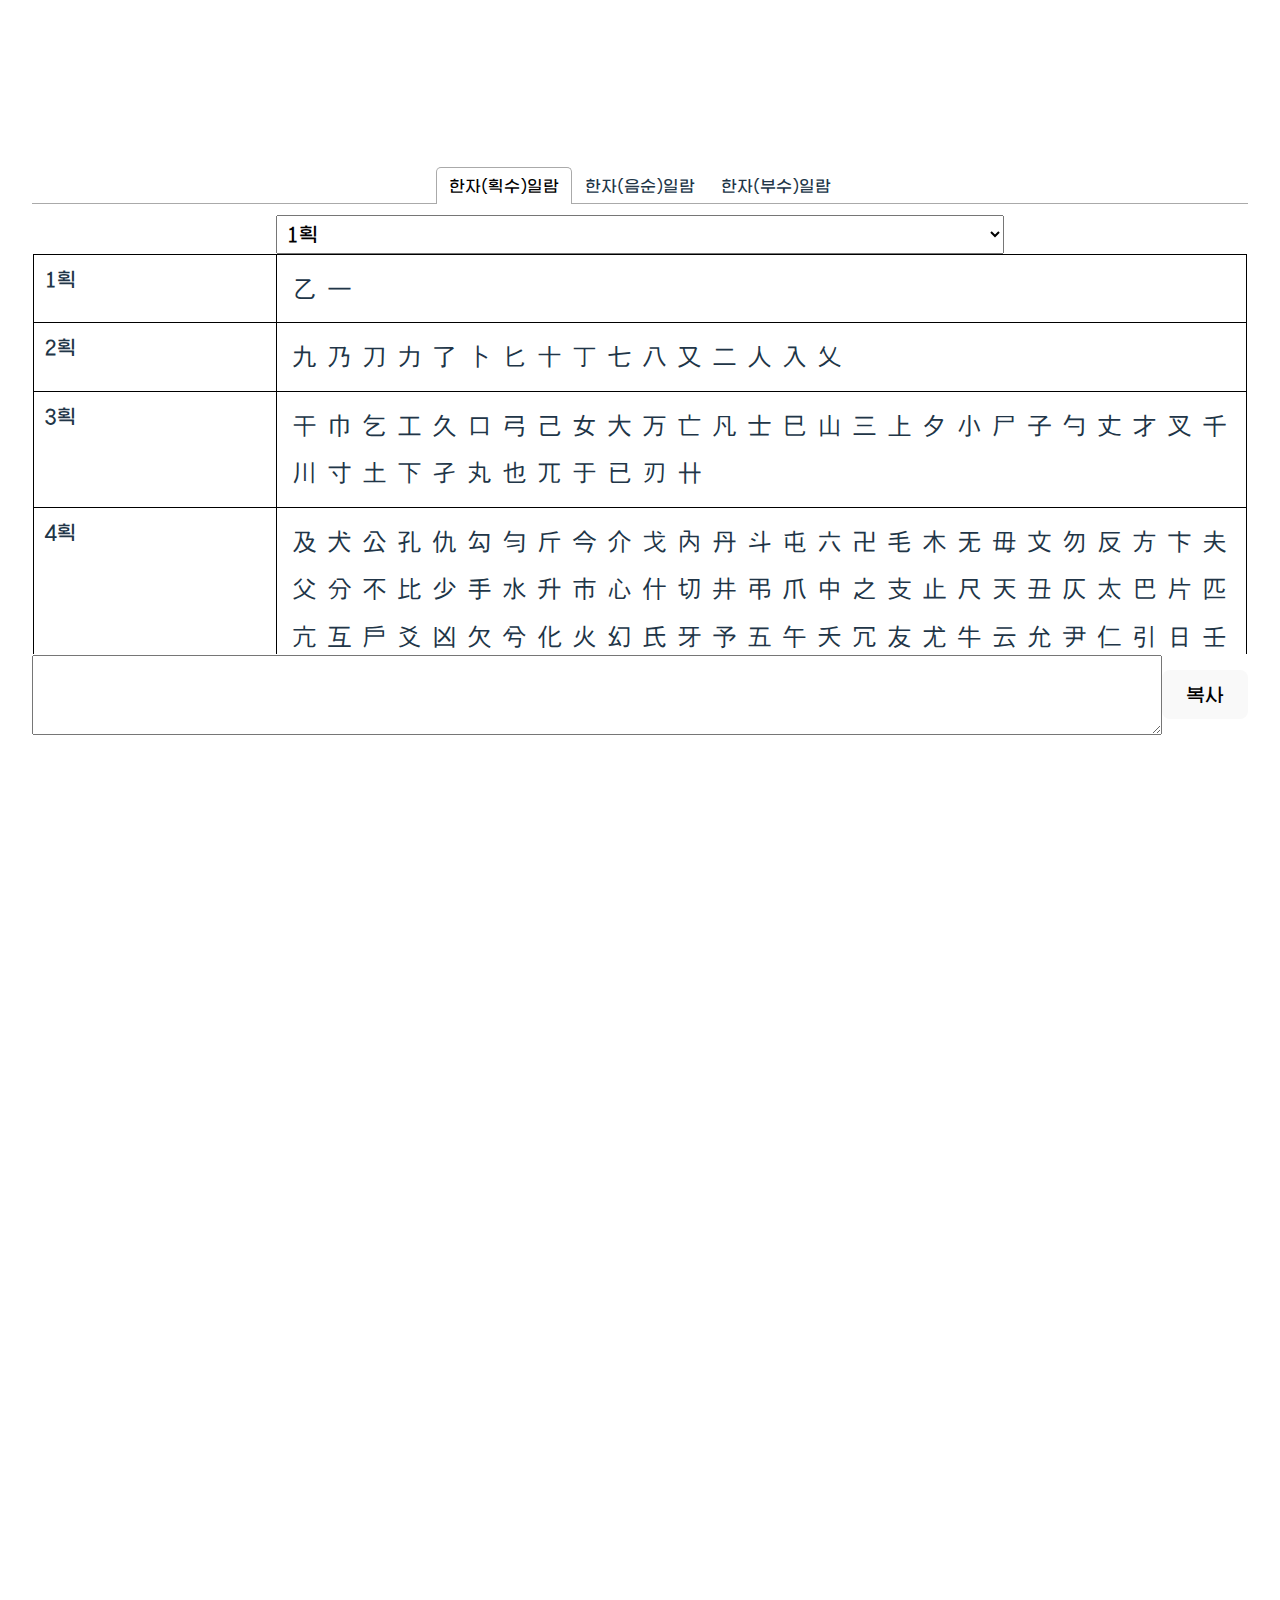
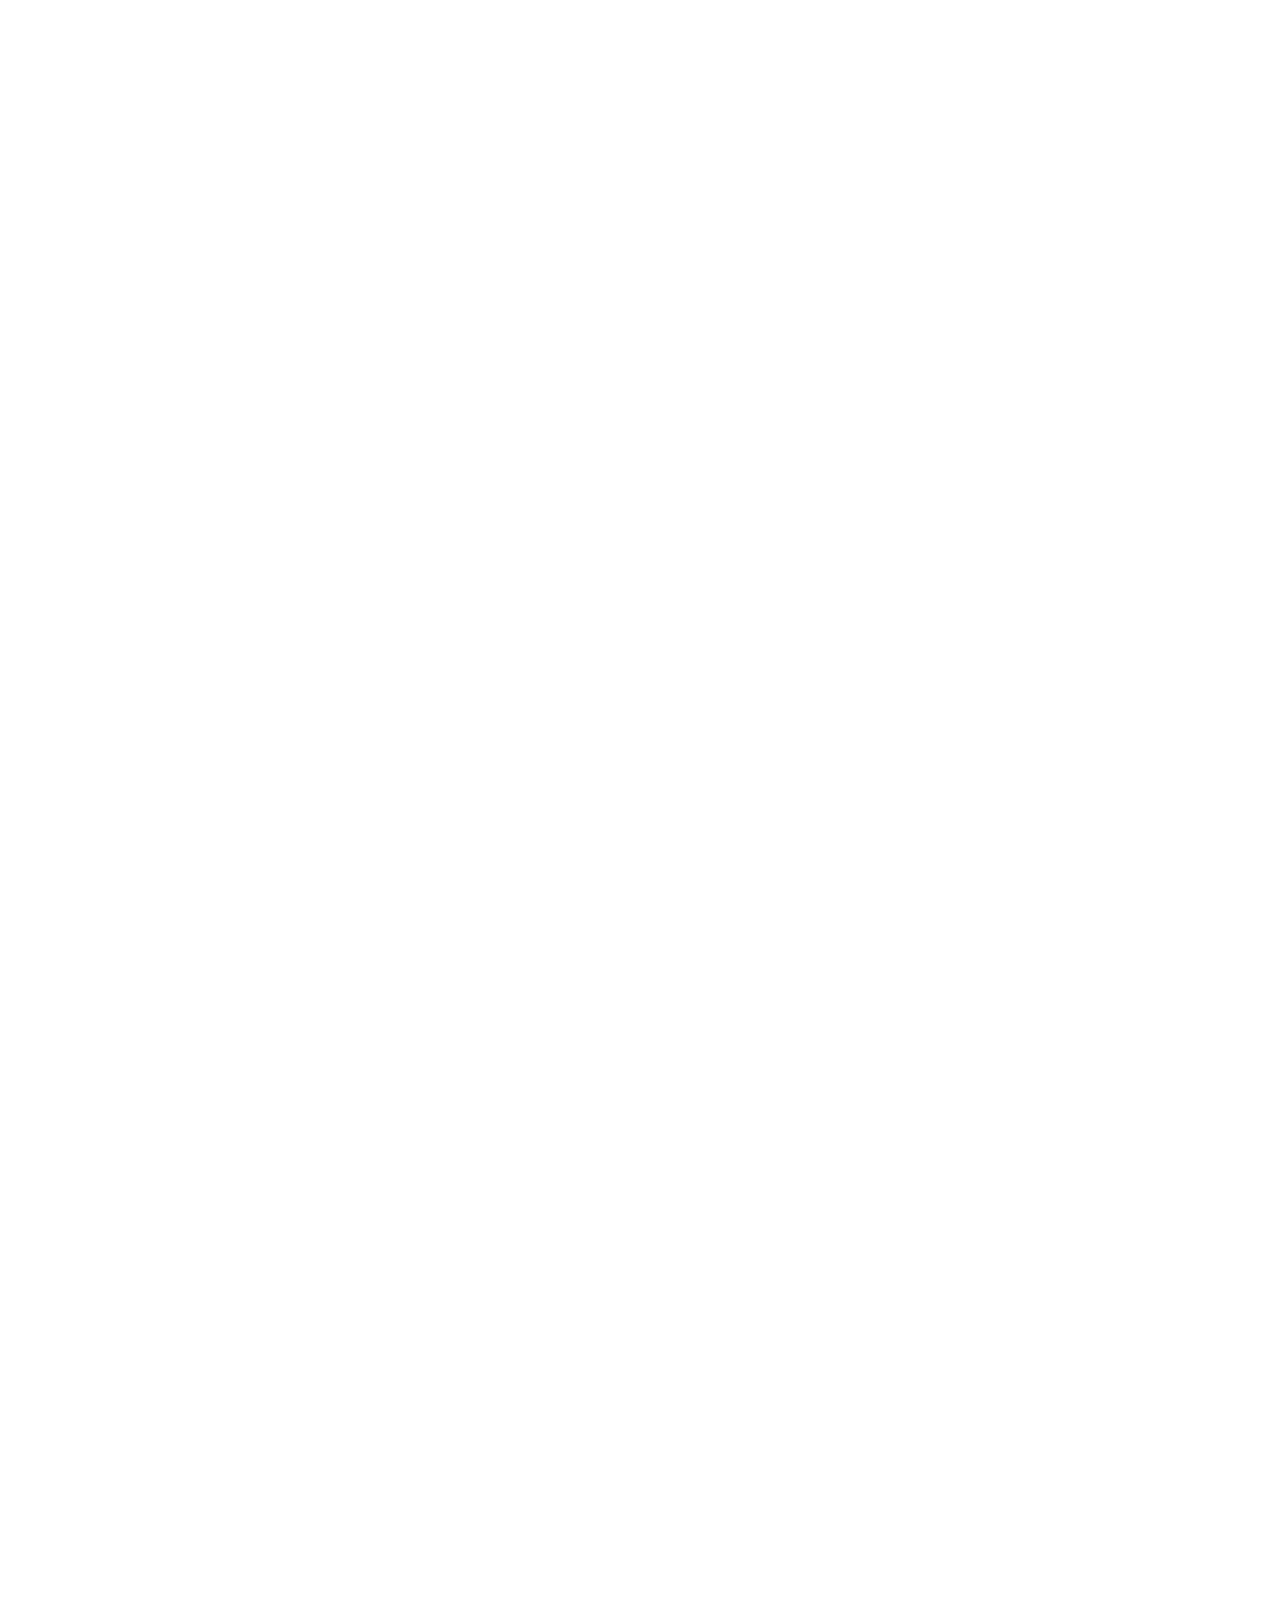
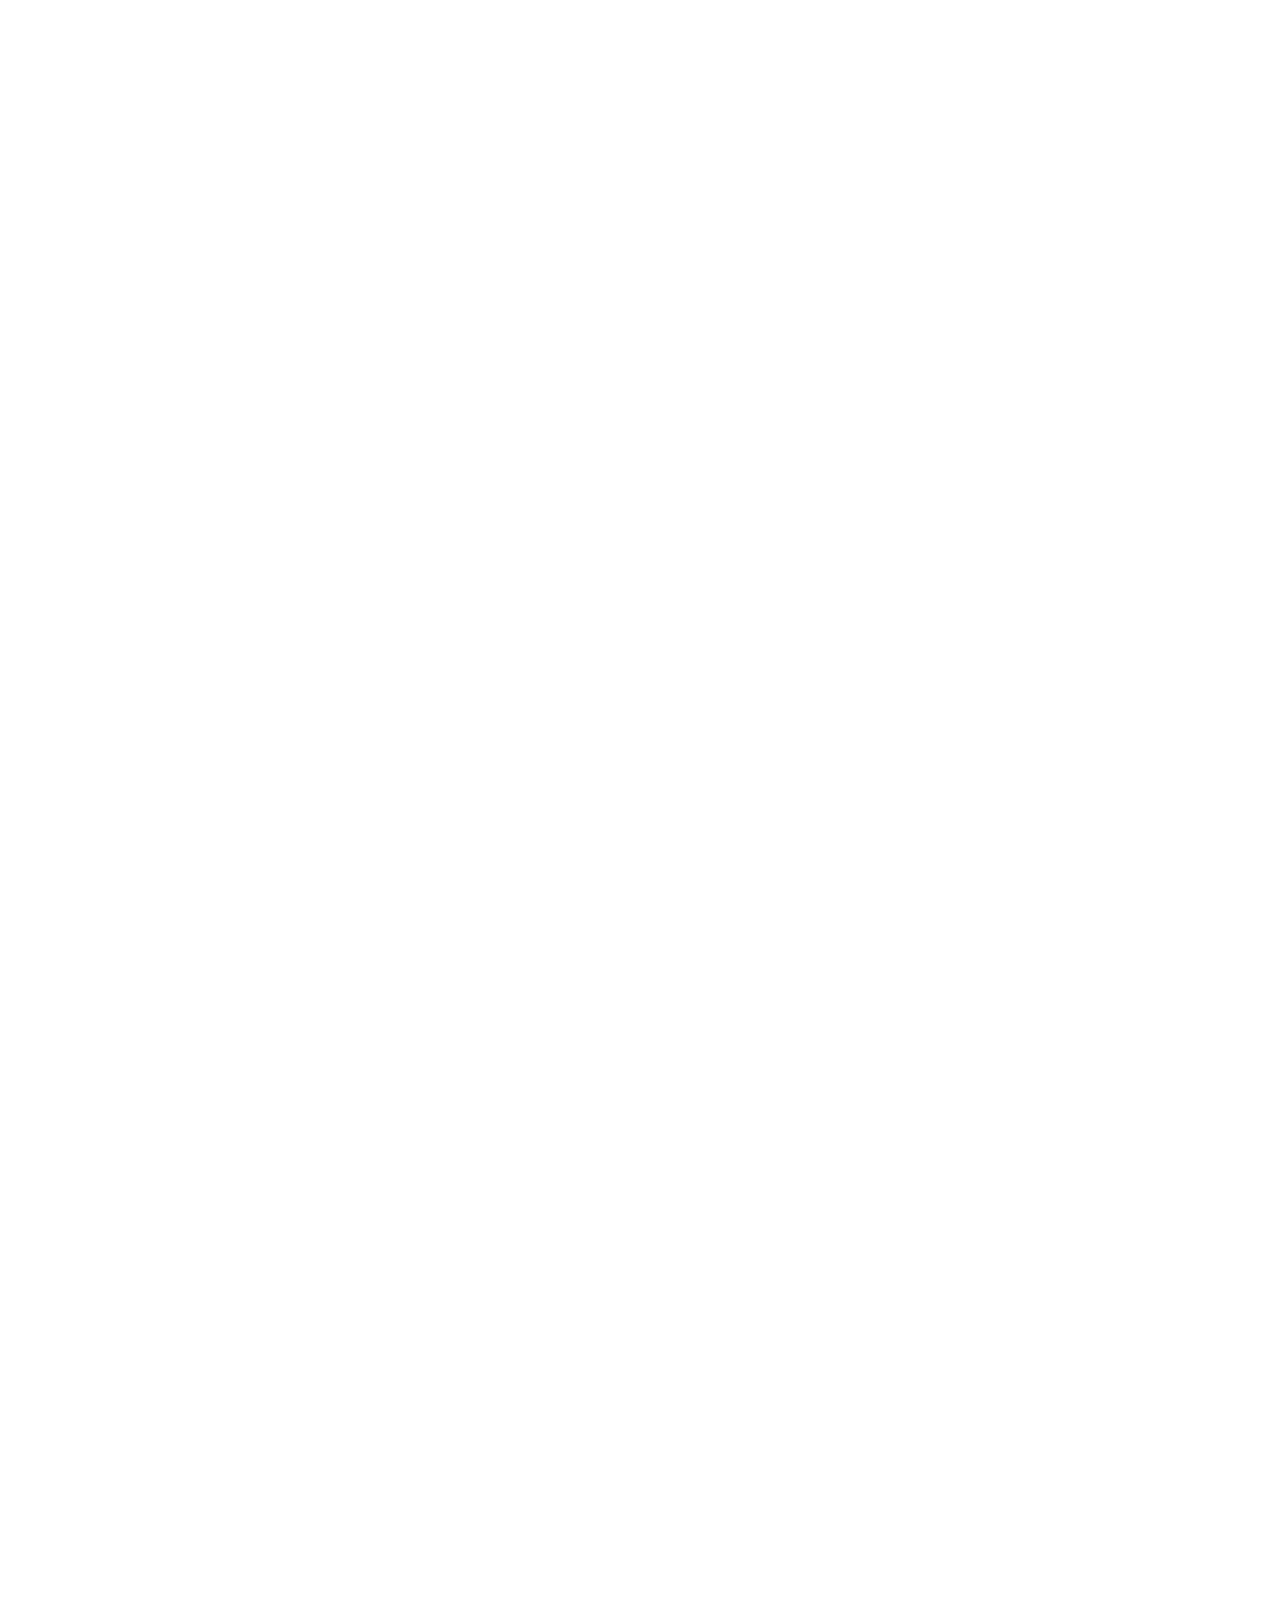
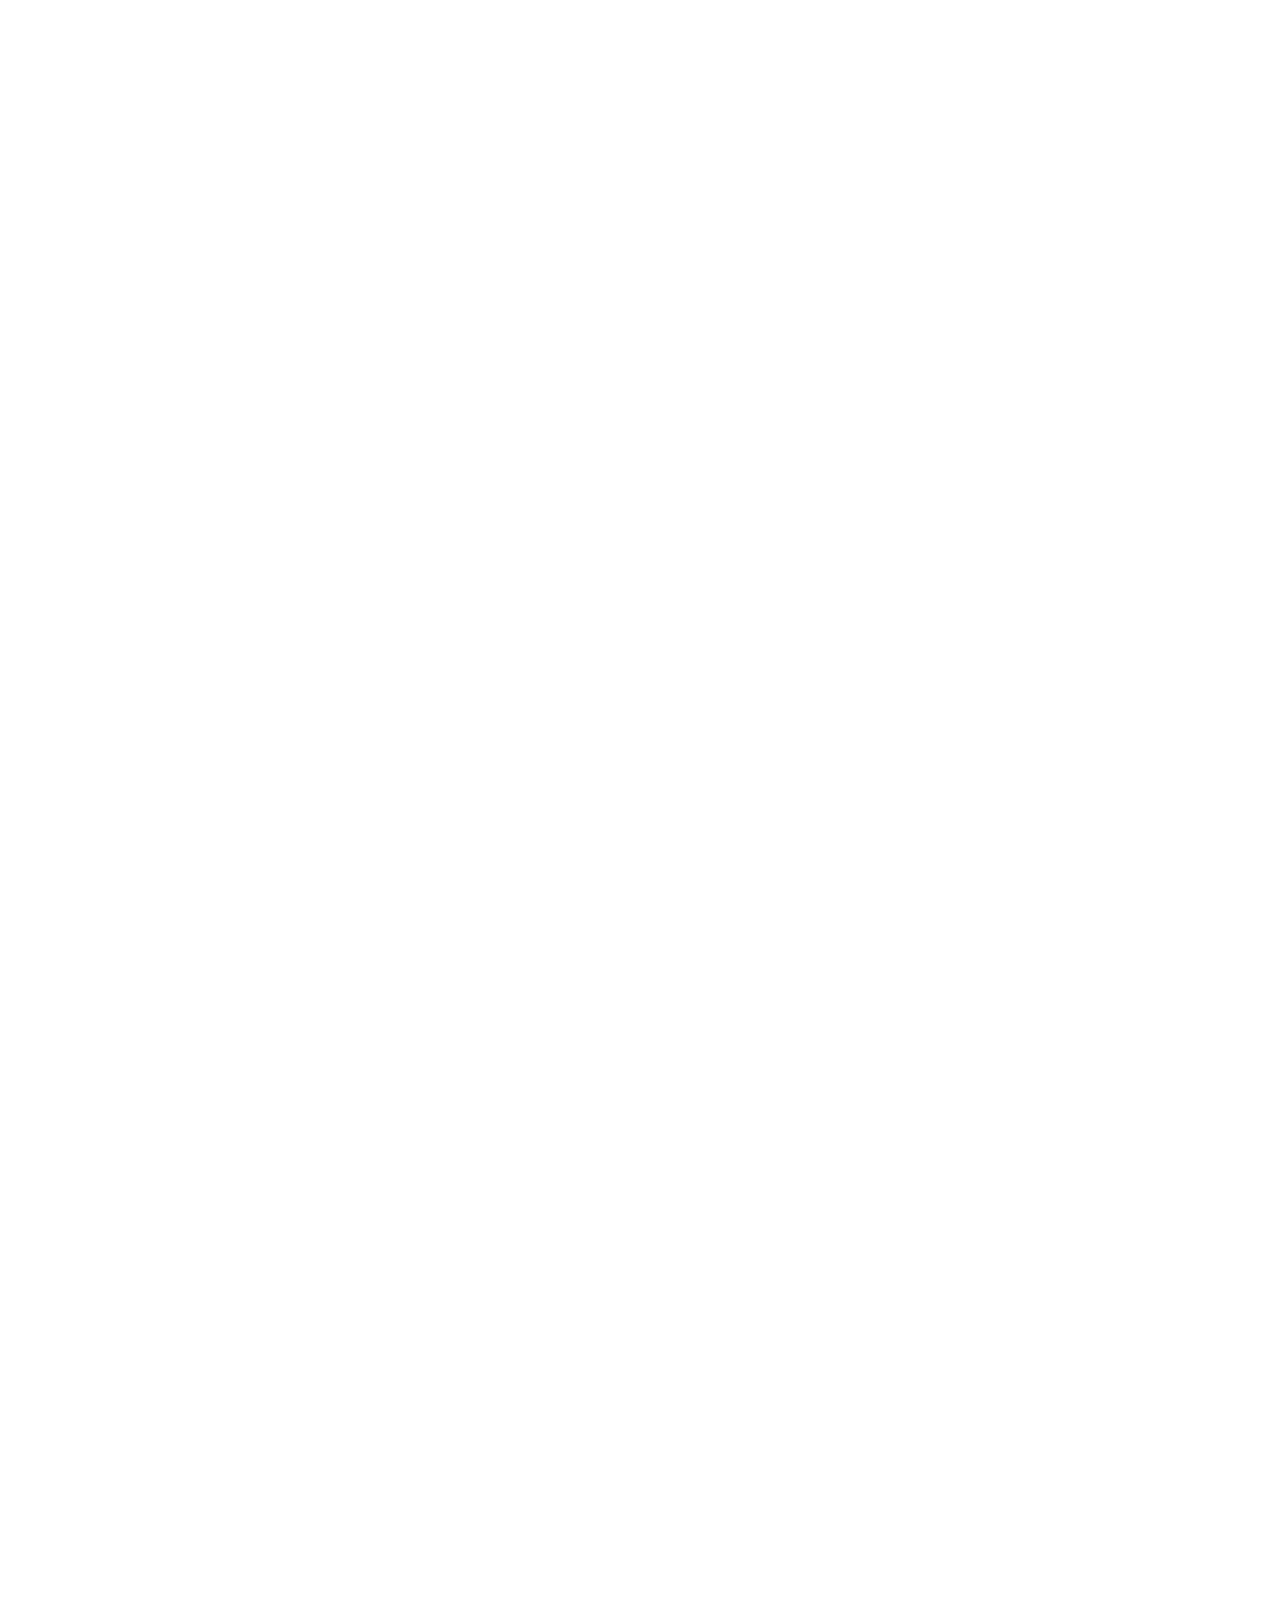
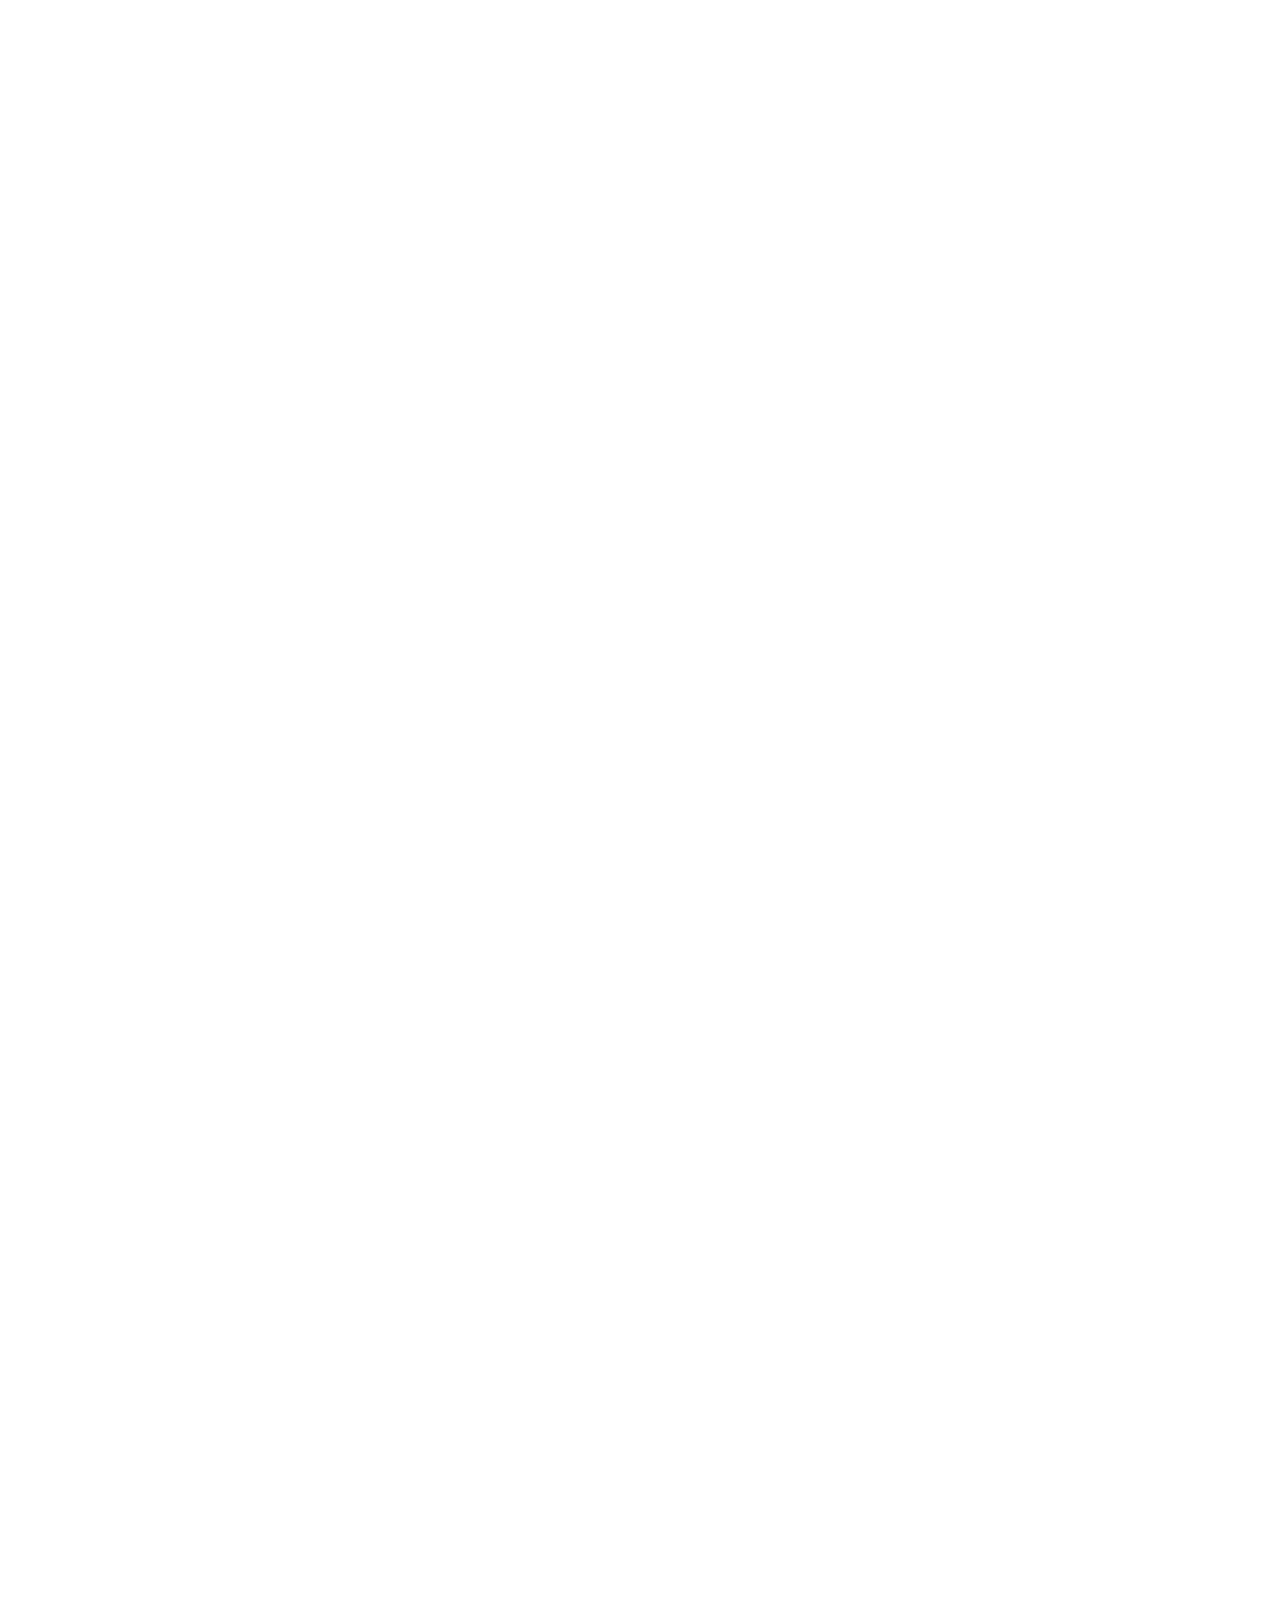
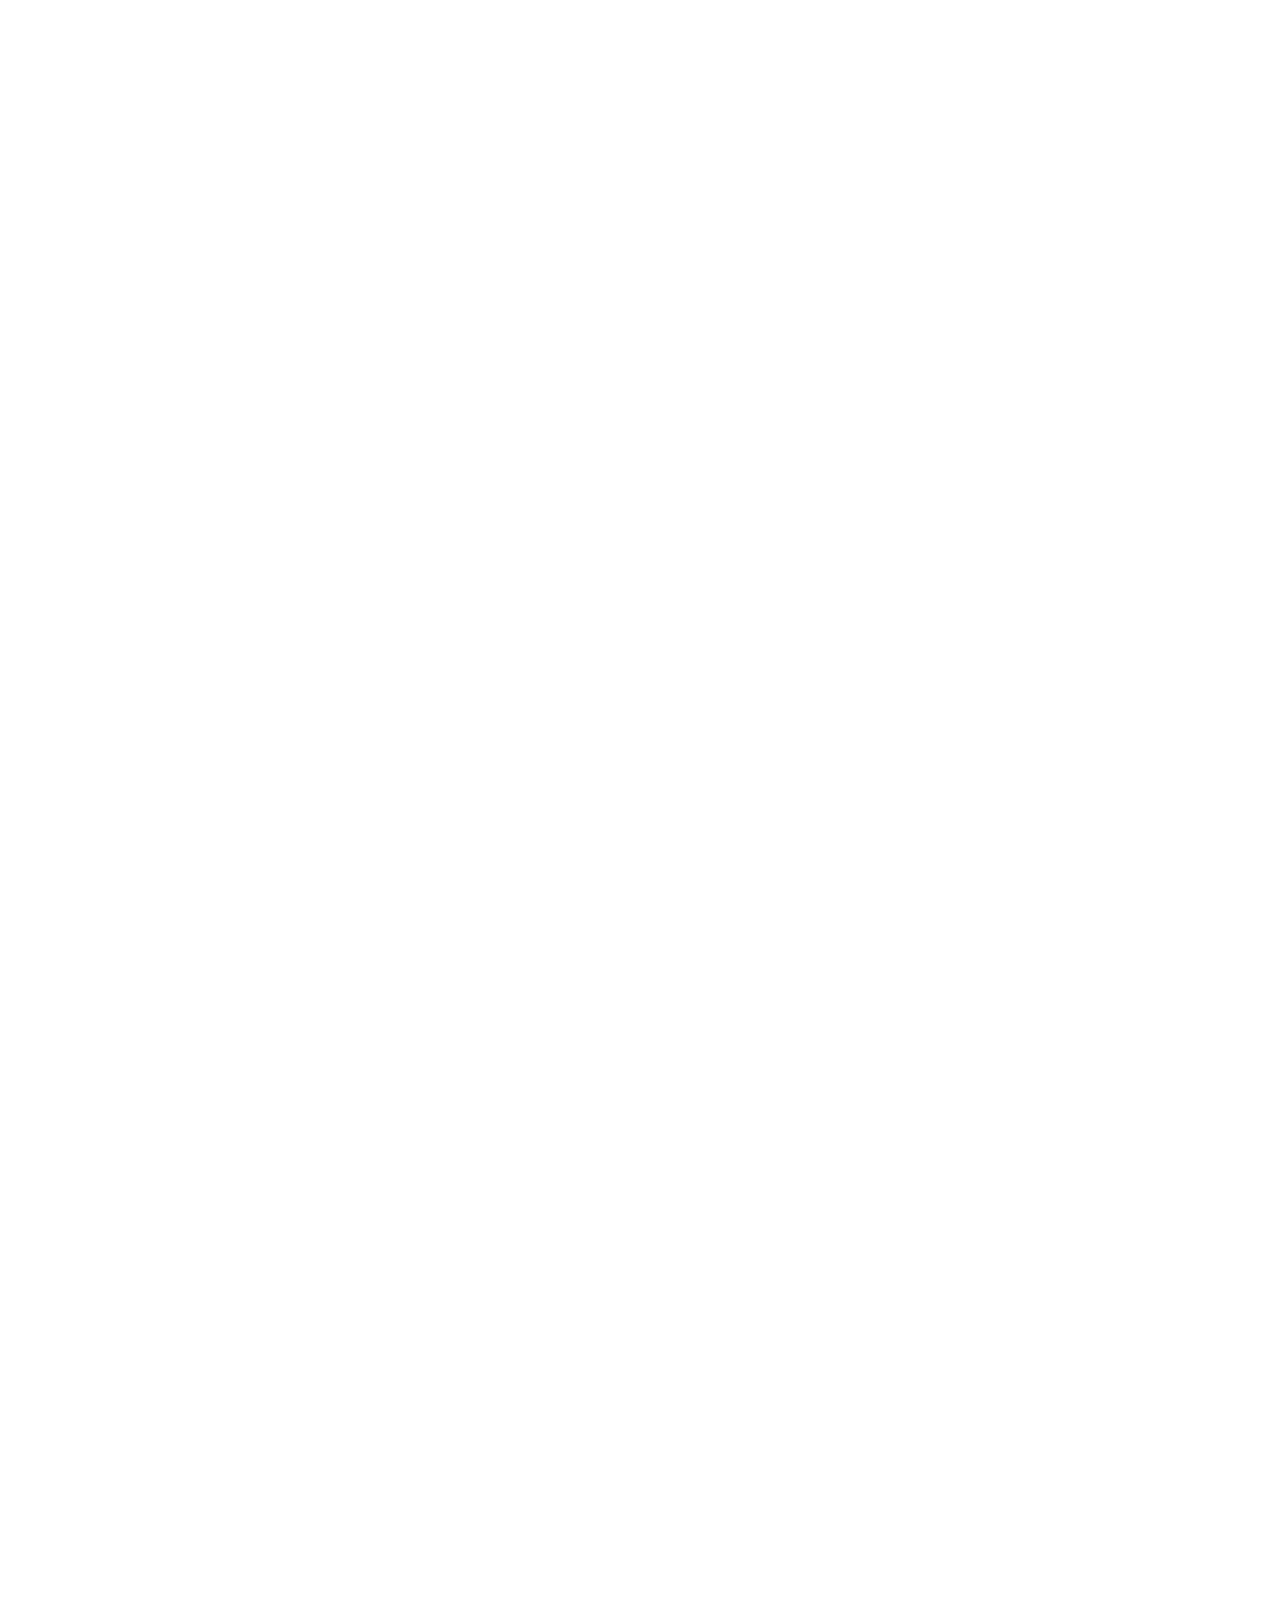
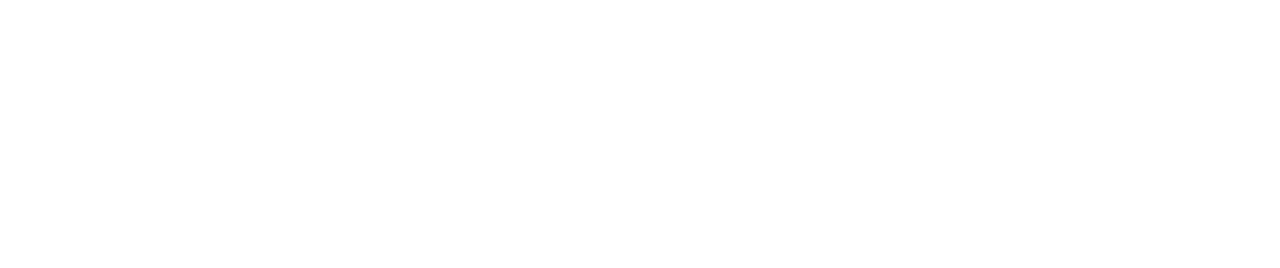
==== hanjapad/index.html @ b4b52cf0 "commit" ====
<!doctype html>
<html lang="ko-KP">
  <head>
    <meta charset="UTF-8" />
    <meta name="viewport" content="width=device-width, initial-scale=1.0" />
    <title>한자일람</title>
    <script type="module" crossorigin src="/hanjapad/assets/index-BwLTHQ-2.js"></script>
    <link rel="stylesheet" crossorigin href="/hanjapad/assets/index-DJCvIU-j.css">
  </head>
  <body>
    <div id="root"></div>
  </body>
</html>
---- hanjapad/assets/index-DJCvIU-j.css ----
#root{max-width:1280px;margin:0 auto;padding:2rem;text-align:center}.react-tabs{-webkit-tap-highlight-color:transparent}.react-tabs__tab-list{border-bottom:1px solid #aaa;margin:0 0 10px;padding:0}.react-tabs__tab{display:inline-block;border:1px solid transparent;border-bottom:none;bottom:-1px;position:relative;list-style:none;padding:6px 12px;cursor:pointer}.react-tabs__tab--selected{background:#fff;border-color:#aaa;color:#000;border-radius:5px 5px 0 0}.react-tabs__tab--disabled{color:GrayText;cursor:default}.react-tabs__tab:focus{outline:none}.react-tabs__tab:focus:after{content:"";position:absolute;height:5px;left:-4px;right:-4px;bottom:-5px;background:#fff}.react-tabs__tab-panel{display:none}.react-tabs__tab-panel--selected{display:block}@font-face{font-family:KP CheonRiMa;src:url(/hanjapad/kpcholim.ttf) format("truetype")}:root{font-family:Inter,system-ui,Avenir,Helvetica,Arial,sans-serif;line-height:1.5;font-weight:400;color-scheme:light dark;color:#ffffffde;background-color:#242424;font-synthesis:none;text-rendering:optimizeLegibility;-webkit-font-smoothing:antialiased;-moz-osx-font-smoothing:grayscale}a{font-weight:500;color:#646cff;text-decoration:inherit}a:hover{color:#535bf2}body{font-family:KP CheonRiMa,천리마,PRK P Gothic,WKGothic;margin:0;display:flex;place-items:center;min-width:320px;min-height:100vh}textarea{font-family:KP CheonRiMa,천리마,PRK P Gothic,WKGothic}select,input{font-size:20px;font-family:KP CheonRiMa,천리마,PRK P Gothic,WKGothic}h1{font-size:3.2em;line-height:1.1}button{border-radius:8px;border:1px solid transparent;padding:.6em 1.2em;font-size:1em;font-weight:500;font-family:inherit;background-color:#1a1a1a;cursor:pointer;transition:border-color .25s}button:hover{border-color:#646cff}button:focus,button:focus-visible{outline:4px auto -webkit-focus-ring-color}@media (prefers-color-scheme: light){:root{color:#213547;background-color:#fff}a:hover{color:#747bff}button{background-color:#f9f9f9}}
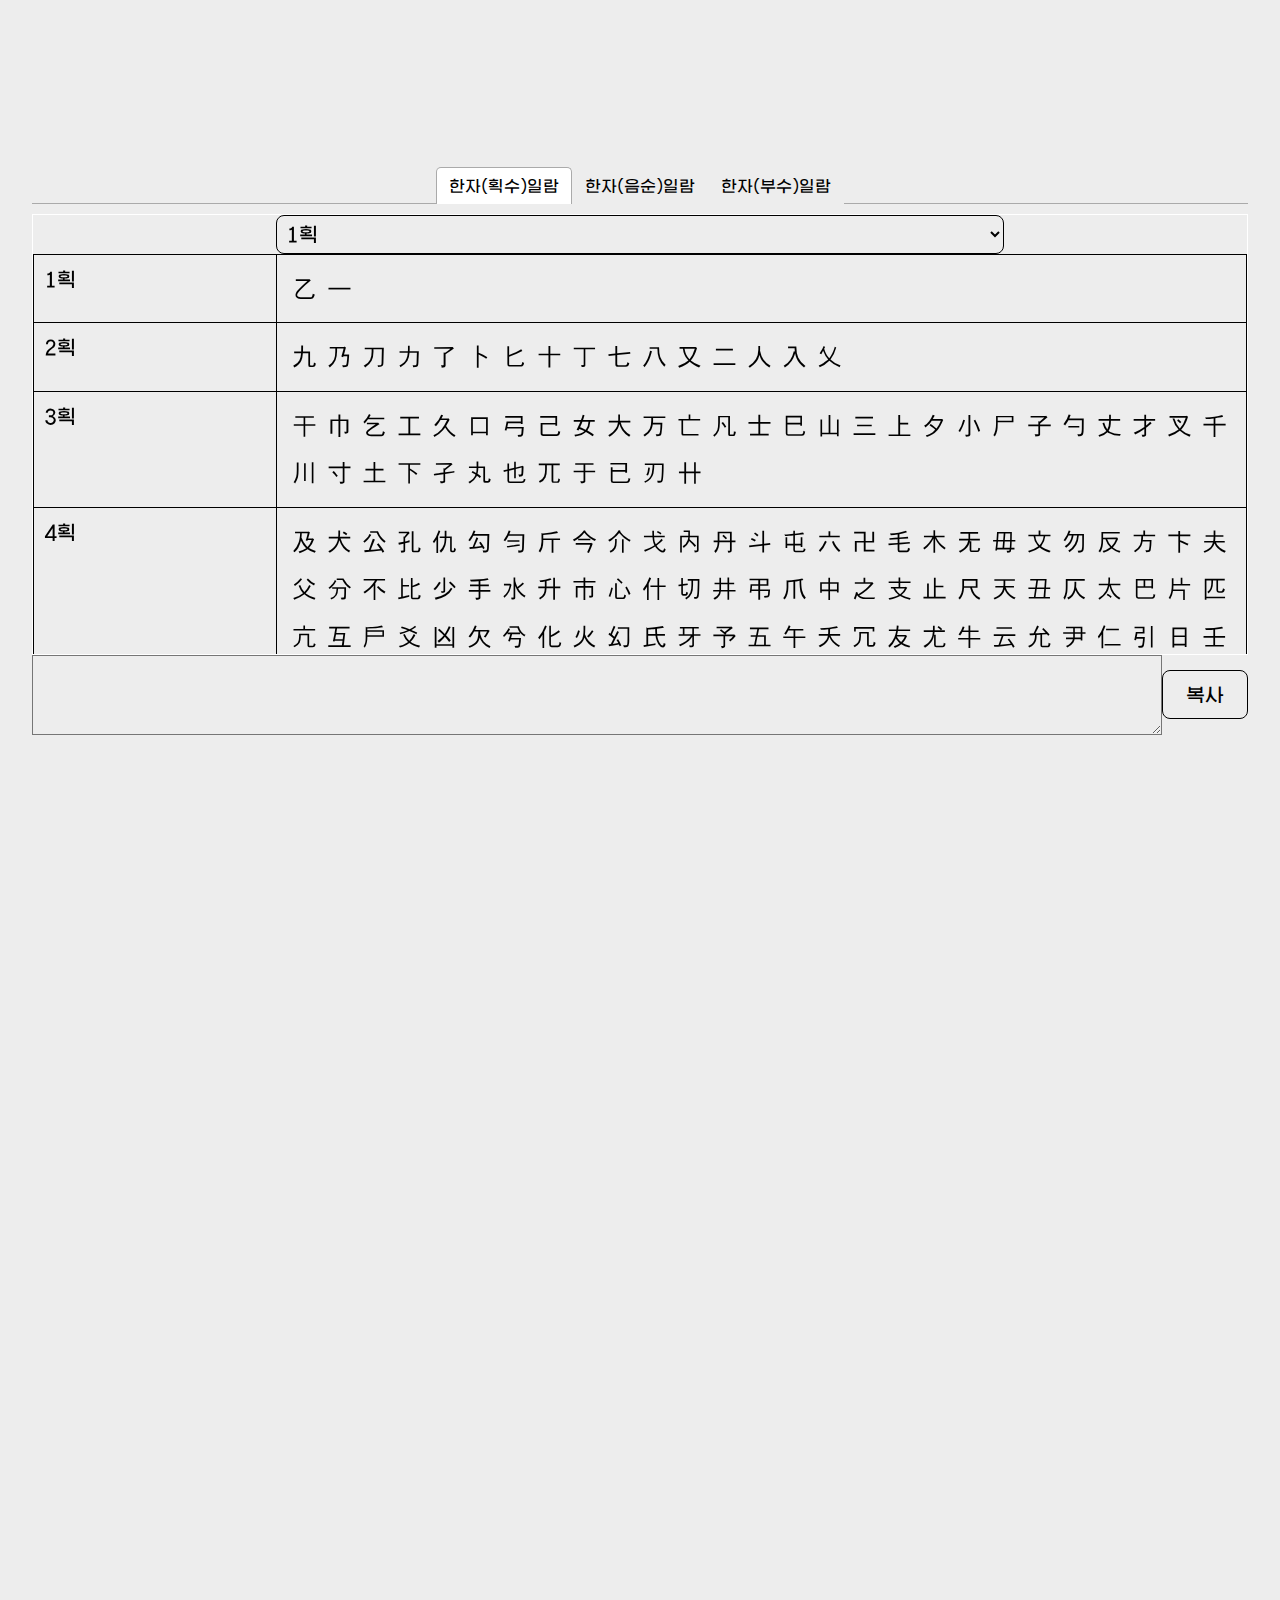
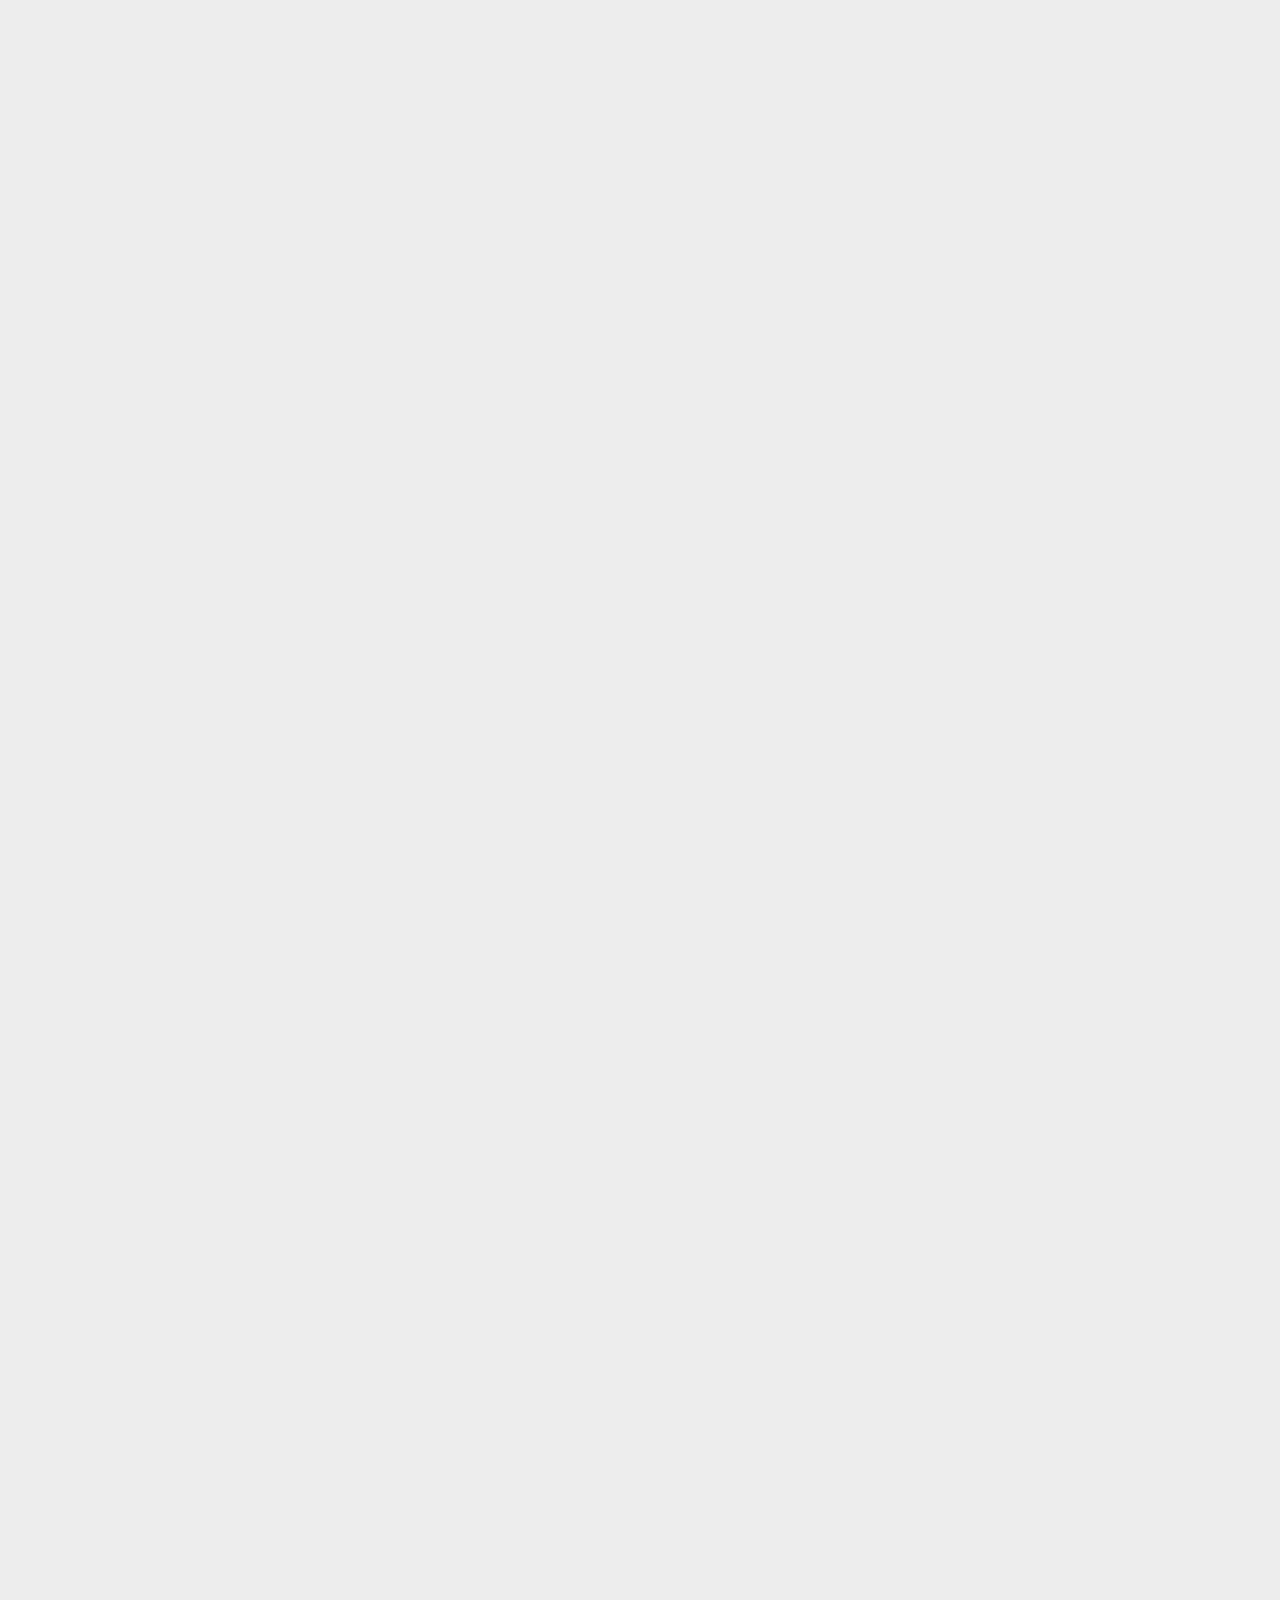
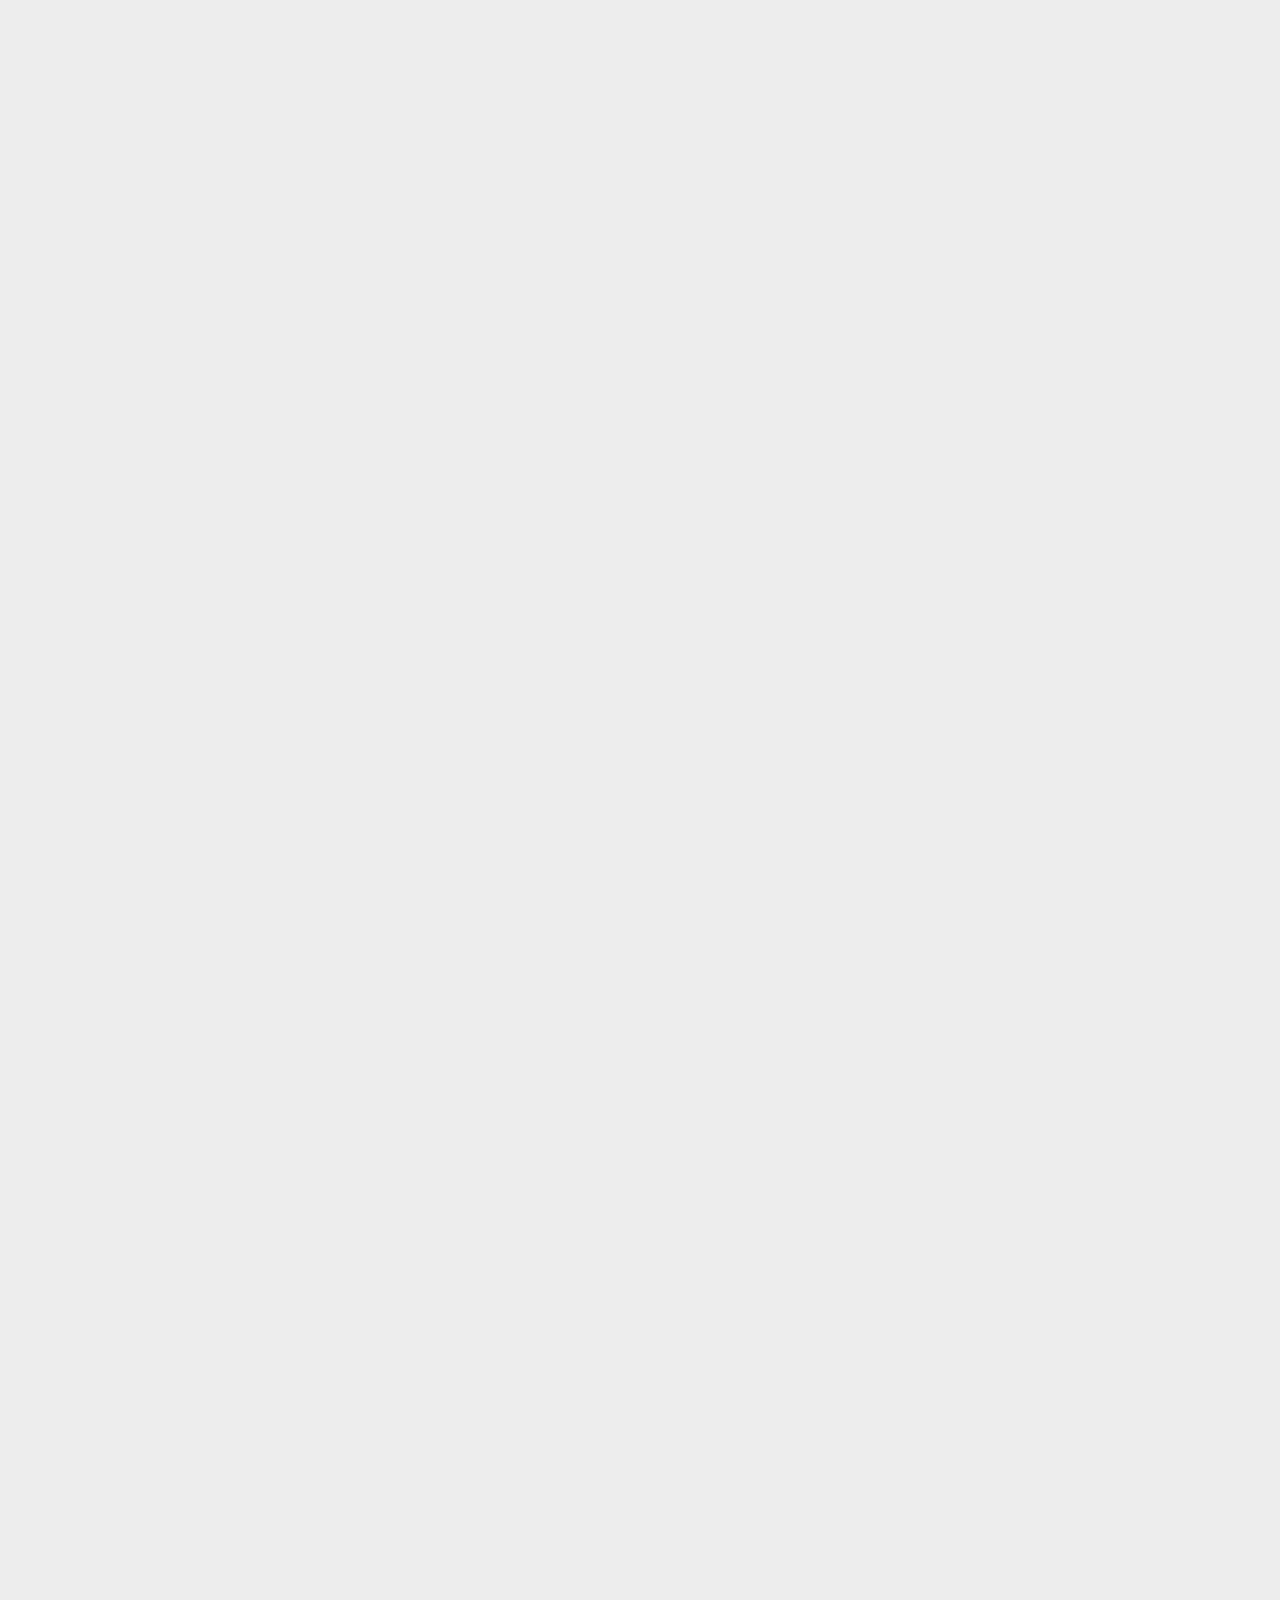
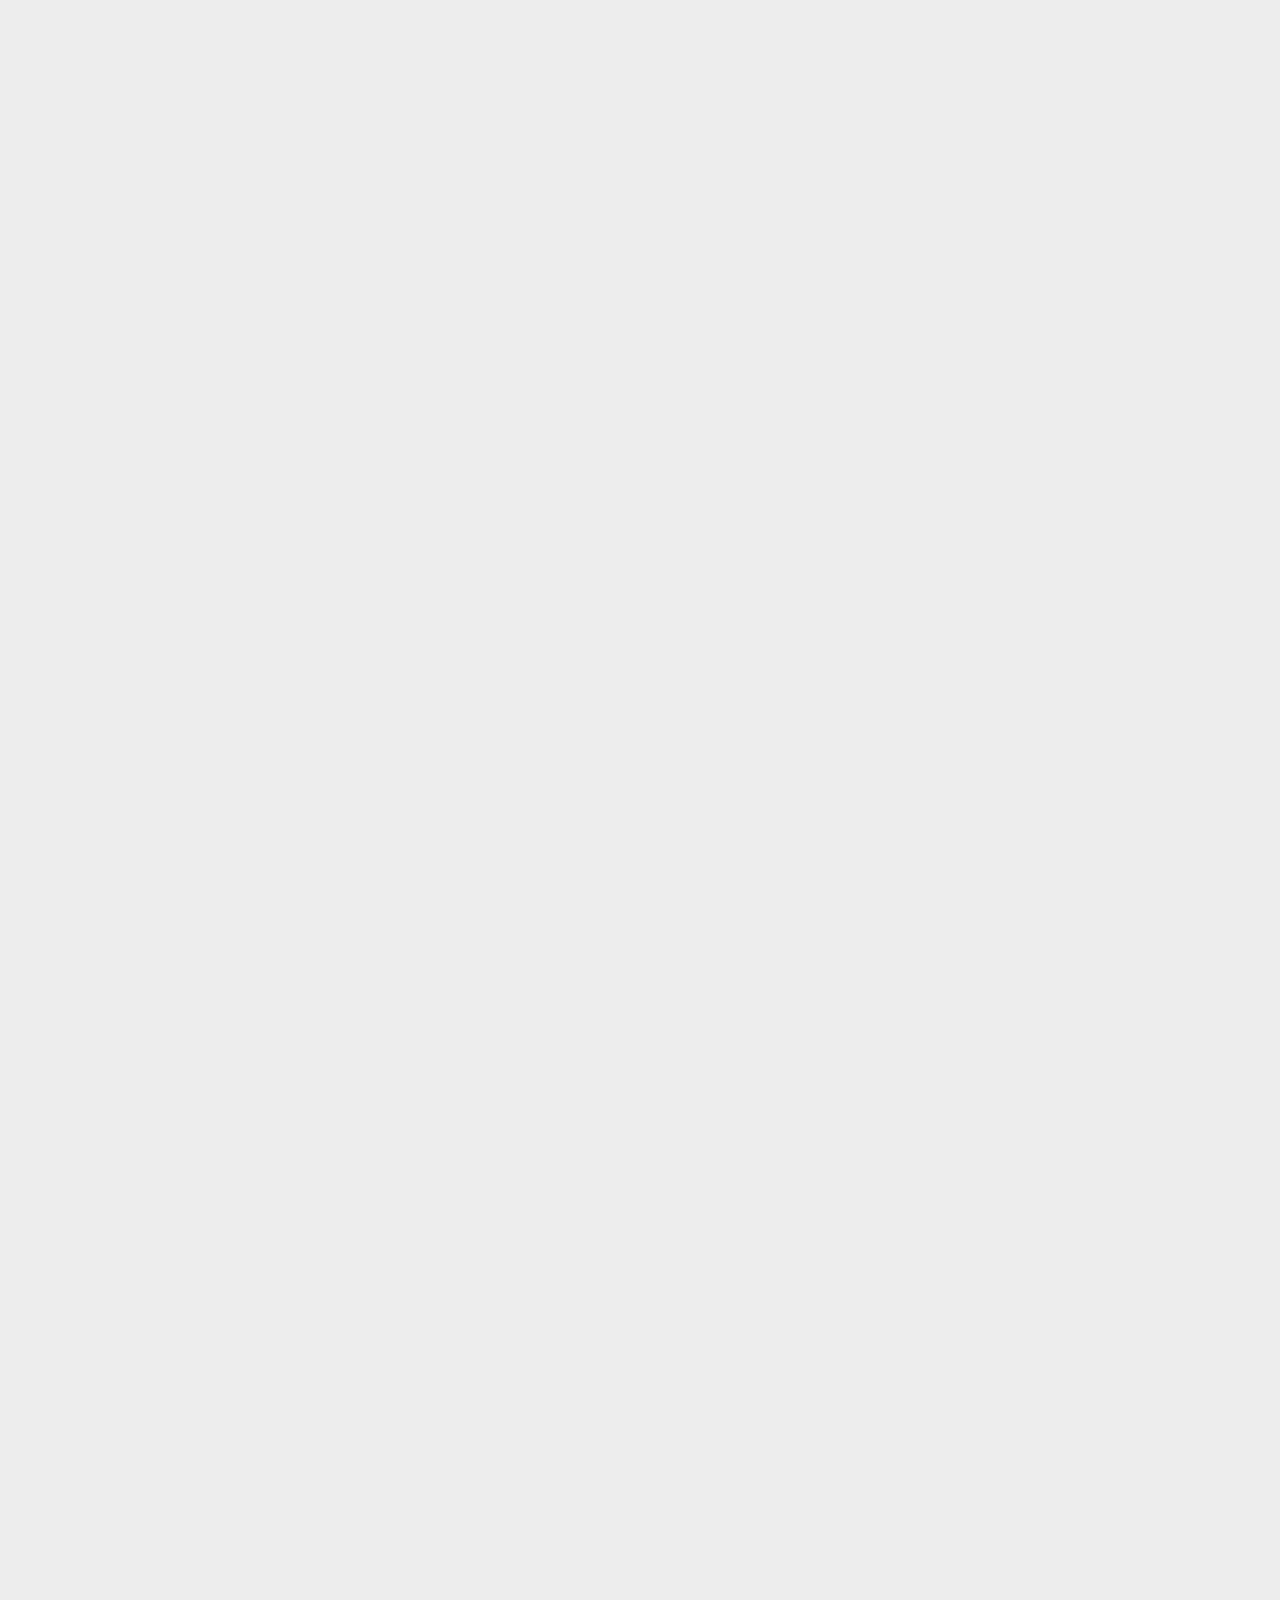
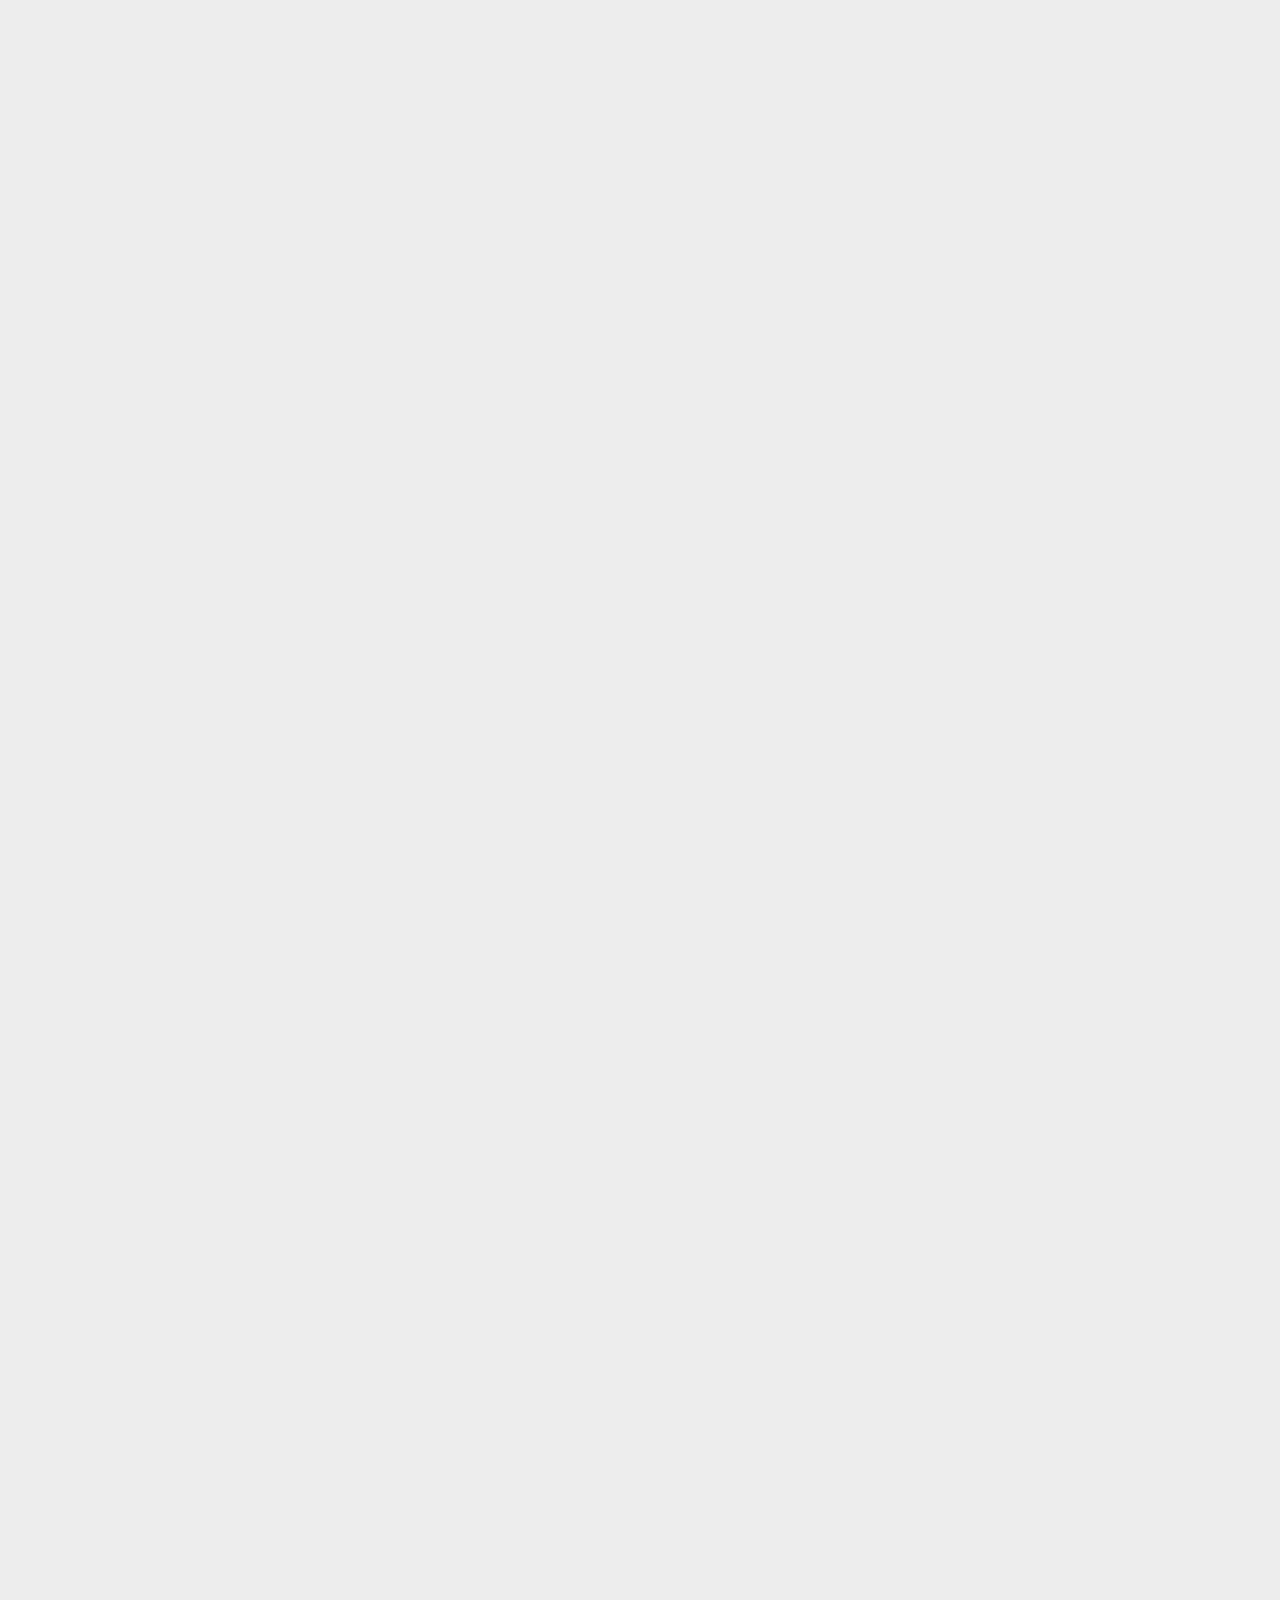
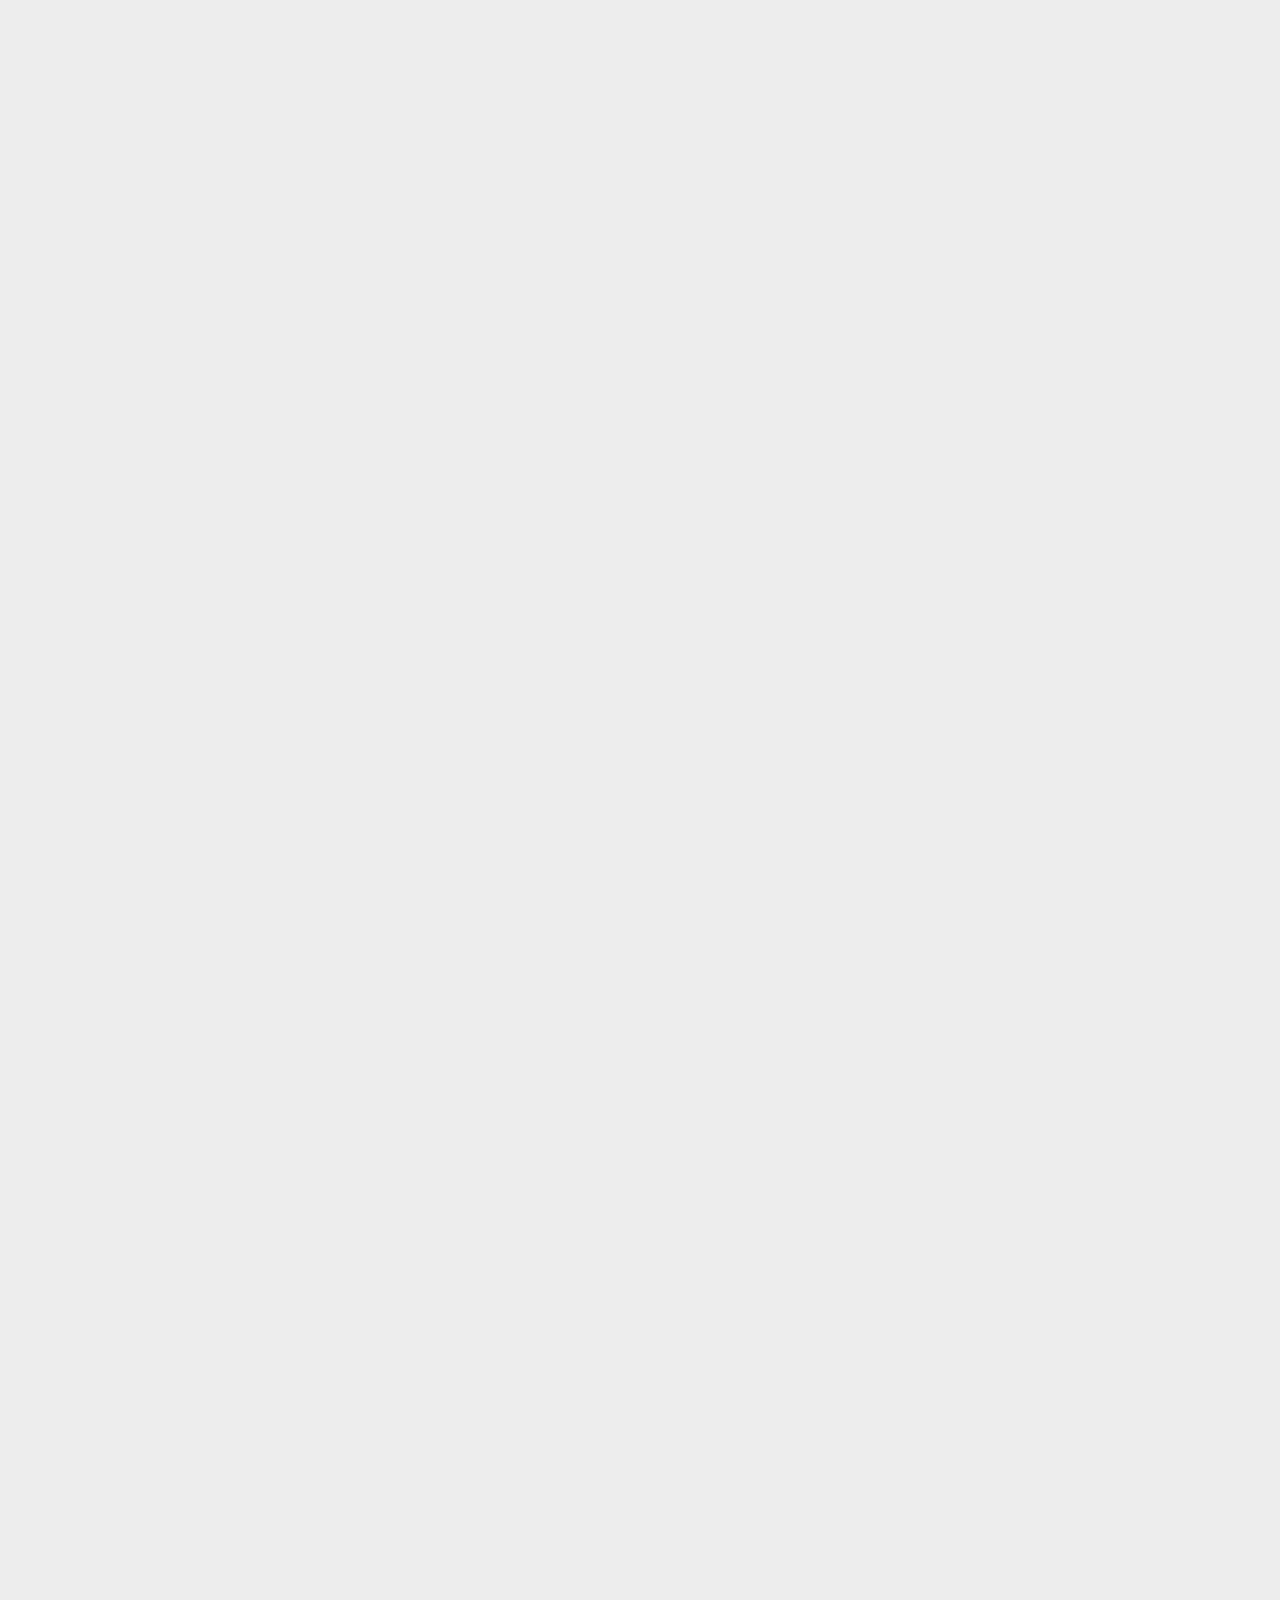
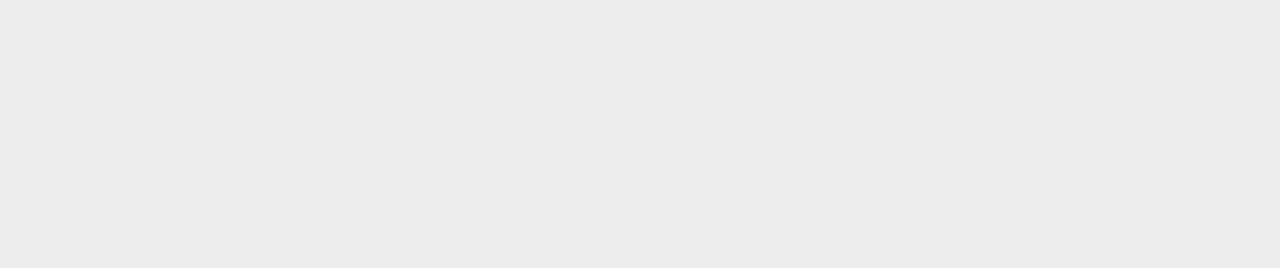
==== commit 201b45c8: "commit" ====
--- a/hanjapad/index.html
+++ b/hanjapad/index.html
@@ -4,8 +4,8 @@
     <meta charset="UTF-8" />
     <meta name="viewport" content="width=device-width, initial-scale=1.0" />
     <title>한자일람</title>
-    <script type="module" crossorigin src="/hanjapad/assets/index-BwLTHQ-2.js"></script>
-    <link rel="stylesheet" crossorigin href="/hanjapad/assets/index-DJCvIU-j.css">
+    <script type="module" crossorigin src="/hanjapad/assets/index-CFHorHRY.js"></script>
+    <link rel="stylesheet" crossorigin href="/hanjapad/assets/index-Dz3fQ7NN.css">
   </head>
   <body>
     <div id="root"></div>
--- a/hanjapad/assets/index-Dz3fQ7NN.css
+++ b/hanjapad/assets/index-Dz3fQ7NN.css
@@ -0,0 +1 @@
+#root{max-width:1280px;margin:0 auto;padding:2rem;text-align:center;width:100%}.react-tabs{-webkit-tap-highlight-color:transparent}.react-tabs__tab-list{border-bottom:1px solid #aaa;margin:0 0 10px;padding:0}.react-tabs__tab{display:inline-block;border:1px solid transparent;border-bottom:none;bottom:-1px;position:relative;list-style:none;padding:6px 12px;cursor:pointer}.react-tabs__tab--selected{background:#fff;border-color:#aaa;color:#000;border-radius:5px 5px 0 0}.react-tabs__tab--disabled{color:GrayText;cursor:default}.react-tabs__tab:focus{outline:none}.react-tabs__tab:focus:after{content:"";position:absolute;height:5px;left:-4px;right:-4px;bottom:-5px;background:#fff}.react-tabs__tab-panel{display:none}.react-tabs__tab-panel--selected{display:block}@font-face{font-family:KP CheonRiMa;src:url(/hanjapad/kpcholim.ttf) format("truetype")}*{background-color:#ededed}:root{font-family:Inter,system-ui,Avenir,Helvetica,Arial,sans-serif;line-height:1.5;font-weight:400;color:#000;background-color:#ededed;font-synthesis:none;text-rendering:optimizeLegibility;-webkit-font-smoothing:antialiased;-moz-osx-font-smoothing:grayscale}a{font-weight:500;color:#646cff;text-decoration:inherit}a:hover{color:#535bf2}body{font-family:KP CheonRiMa,천리마,PRK P Gothic,WKGothic;margin:0;display:flex;place-items:center;min-width:320px;min-height:100vh;overflow-y:clip;overflow-x:clip}textarea{font-family:KP CheonRiMa,천리마,PRK P Gothic,WKGothic;background-color:#ededed}select,input{font-size:20px;font-family:KP CheonRiMa,천리마,PRK P Gothic,WKGothic}h1{font-size:3.2em;line-height:1.1}button{border-radius:8px;border:1px solid transparent;padding:.6em 1.2em;font-size:1em;font-weight:500;font-family:inherit;background-color:#ededed;cursor:pointer;transition:border-color .25s}button:hover{border-color:#646cff}button:focus,button:focus-visible{outline:4px auto -webkit-focus-ring-color}select{padding:.6em 1.2em;font-size:1em;font-weight:500;font-family:inherit;border-radius:8px;border:1px solid transparent;border-color:#000;background-color:#ededed;cursor:pointer;transition:border-color .25s}
